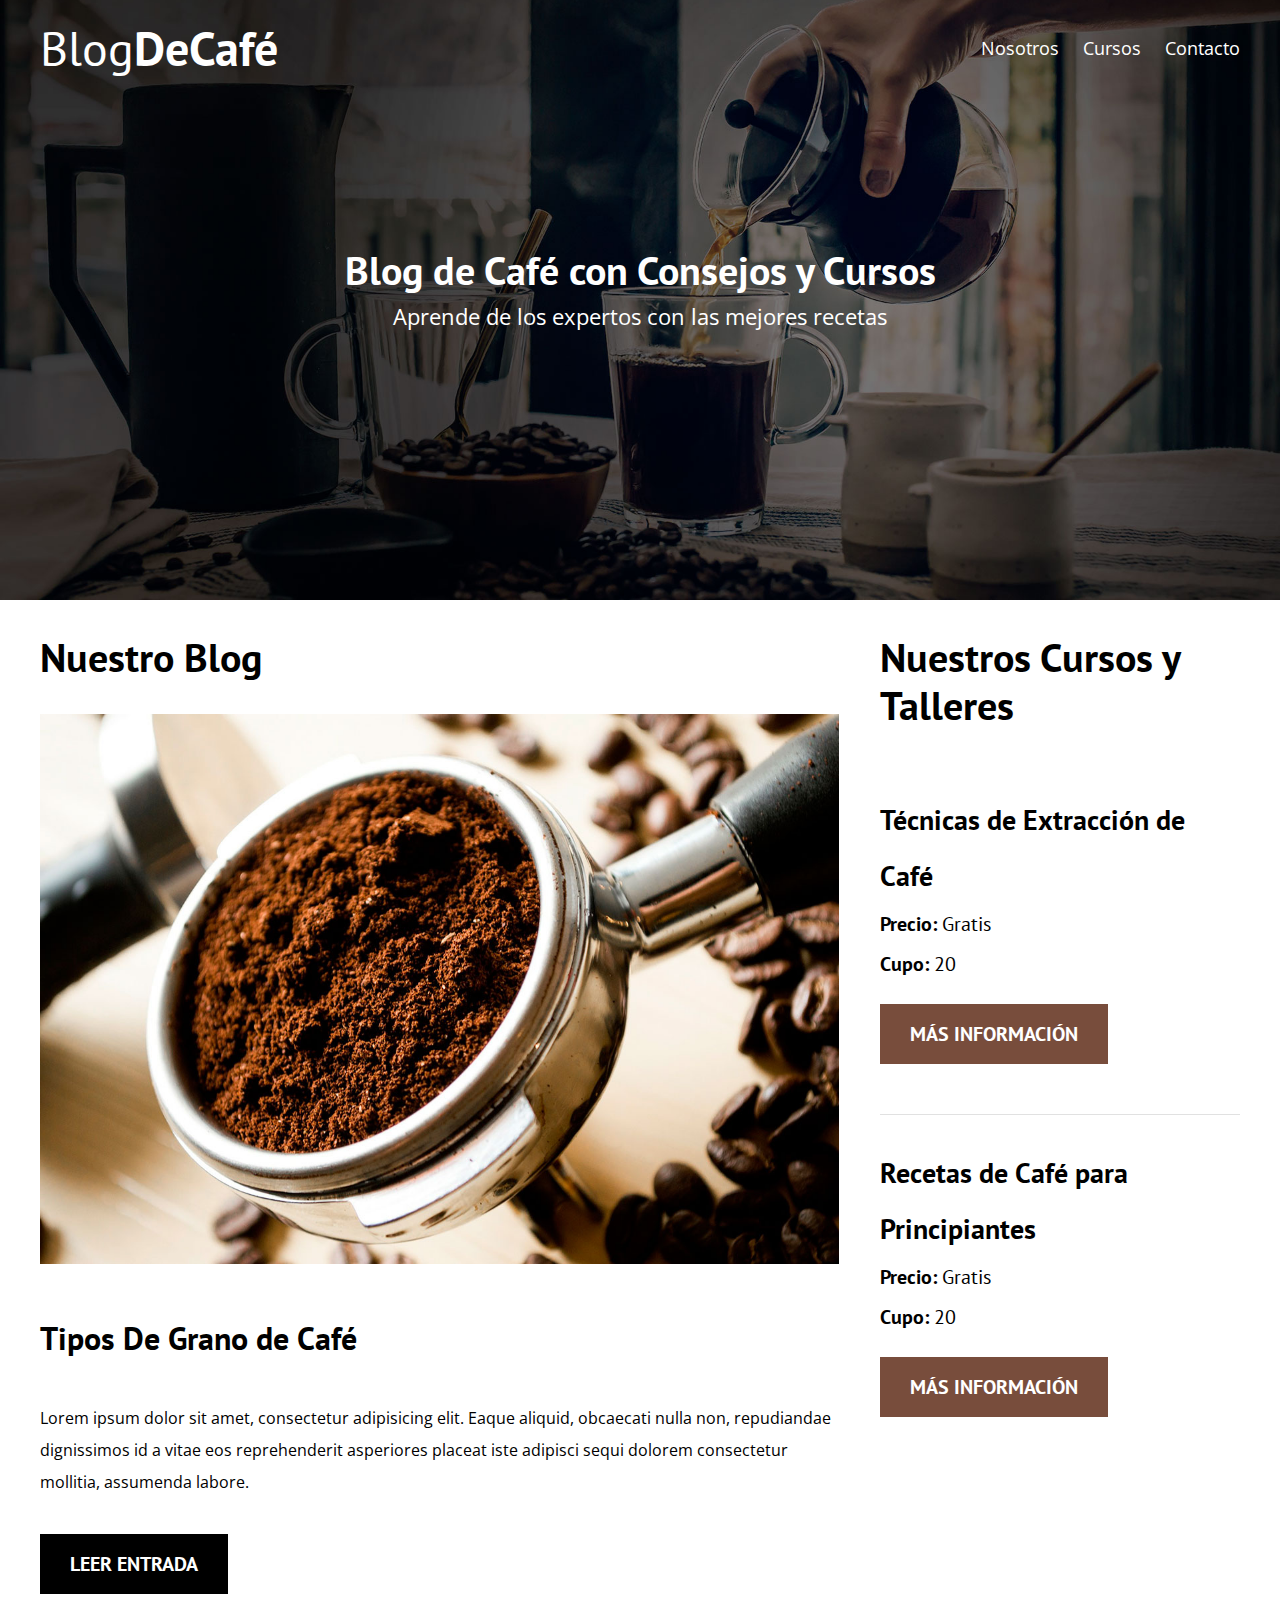
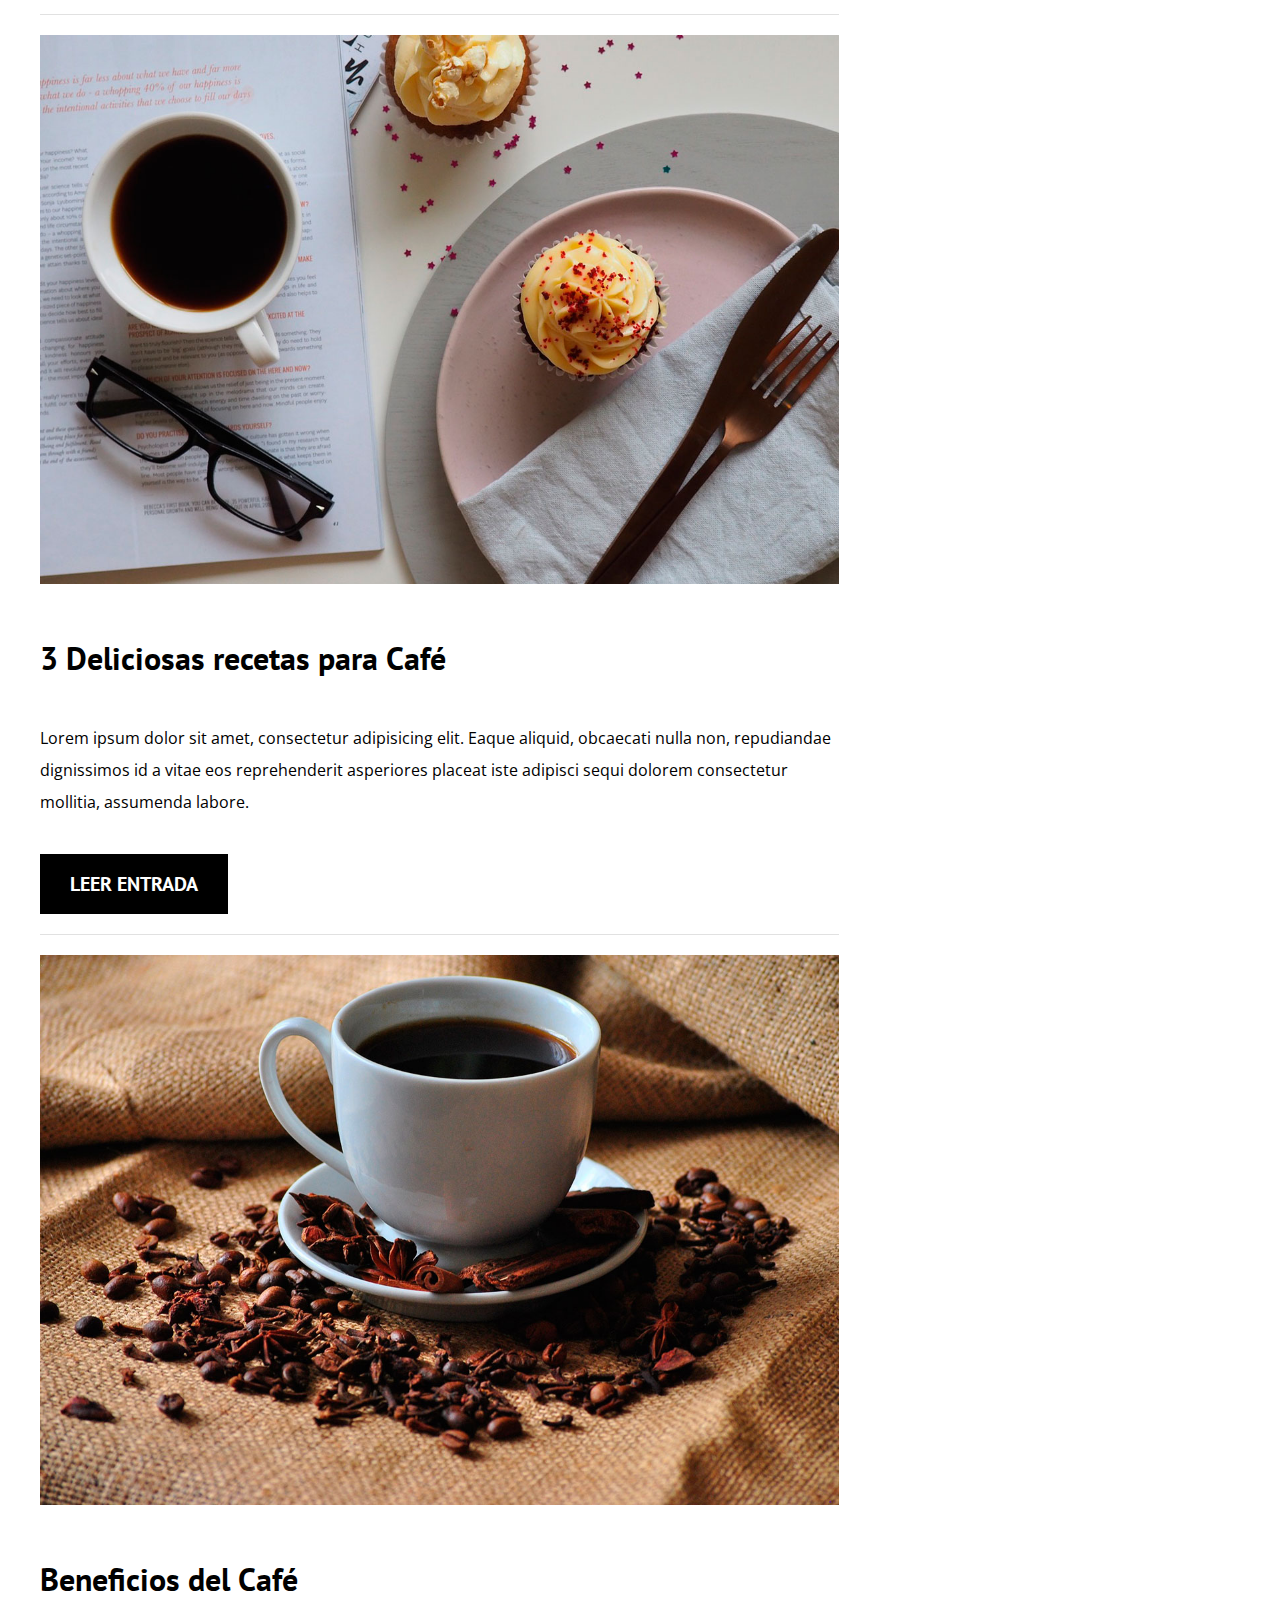
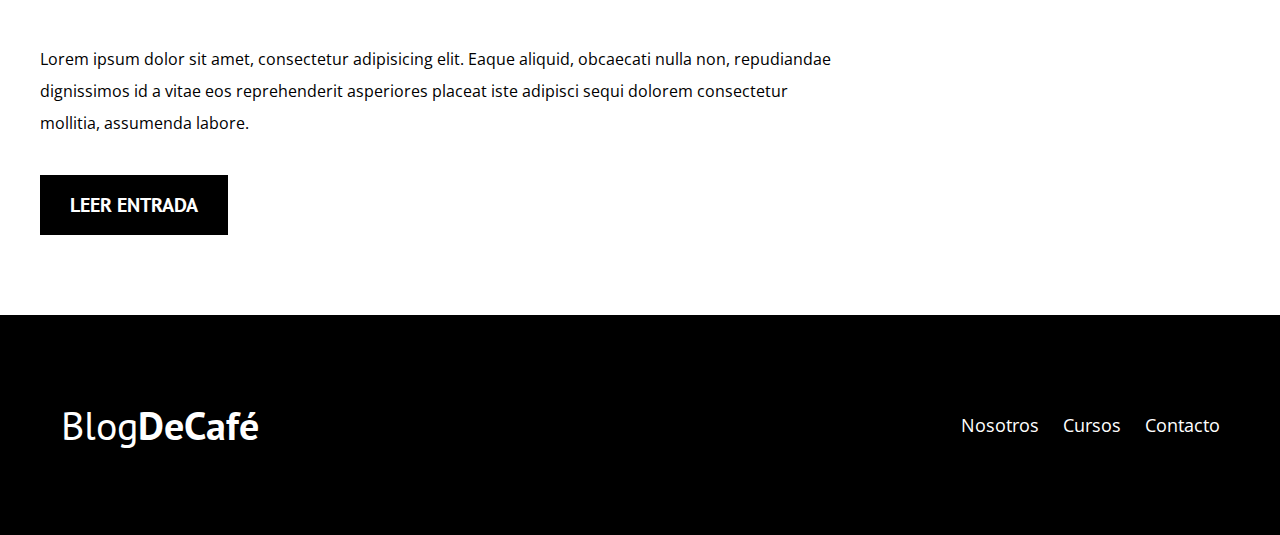
==== index.html @ c75c1490 "Add files via upload" ====
<!DOCTYPE html>
<html lang="en">

<head>
    <meta charset="UTF-8">
    <meta name="viewport" content="width=device-width, initial-scale=1.0">
    <meta http-equiv="X-UA-Compatible" content="ie=edge">
    <title>Blog de Café</title>
    <link href="https://fonts.googleapis.com/css?family=Open+Sans|PT+Sans:400,700&display=swap" rel="stylesheet">
    <link rel="stylesheet" href="css/normalize.css">
    <link rel="stylesheet" href="css/style.css">
</head>

<body>

    <header class="site-header">
        <div class="contenedor">
            <div class="barra">
                <a href="/">
                    <h1 class="no-margin">Blog<span>DeCafé</span></h1>
                </a>

                <nav class="navegacion">
                    <a href="nosotros.html">Nosotros</a>
                    <a href="cursos.html">Cursos</a>
                    <a href="contacto.html">Contacto</a>
                </nav>
            </div> <!-- Barra -->

            <div class="texto-header">
                <h2 class="no-margin">Blog de Café con Consejos y Cursos</h2>
                <p class="no-margin">Aprende de los expertos con las mejores recetas</p>
            </div>
        </div> <!-- Contenedor -->
    </header>

    <div class="contenido-principal contenedor">
        <main class="blog">
            <h2>Nuestro Blog</h2>
            <article class="entrada-blog">
                <div class="imagen">
                    <img src="img/blog1.jpg" alt="Imagen Blog">
                </div> <!-- Imagen -->
                <div class="contenido-blog">
                    <h3>Tipos De Grano de Café</h3>
                    <p>Lorem ipsum dolor sit amet, consectetur adipisicing elit. Eaque aliquid, obcaecati nulla non, repudiandae dignissimos id a vitae eos reprehenderit asperiores placeat iste adipisci sequi dolorem consectetur mollitia, assumenda labore.</p>
                    <a href="entrada.html" class="btn btn-primario">Leer Entrada</a>
                </div>
            </article>

            <article class="entrada-blog">
                <div class="imagen">
                    <img src="img/blog2.jpg" alt="Imagen Blog">
                </div> <!-- Imagen -->
                <div class="contenido-blog">
                    <h3>3 Deliciosas recetas para Café</h3>
                    <p>Lorem ipsum dolor sit amet, consectetur adipisicing elit. Eaque aliquid, obcaecati nulla non, repudiandae dignissimos id a vitae eos reprehenderit asperiores placeat iste adipisci sequi dolorem consectetur mollitia, assumenda labore.</p>
                    <a href="entrada.html" class="btn btn-primario">Leer Entrada</a>
                </div>
            </article>

            <article class="entrada-blog">
                <div class="imagen">
                    <img src="img/blog3.jpg" alt="Imagen Blog">
                </div> <!-- Imagen -->
                <div class="contenido-blog">
                    <h3>Beneficios del Café</h3>
                    <p>Lorem ipsum dolor sit amet, consectetur adipisicing elit. Eaque aliquid, obcaecati nulla non, repudiandae dignissimos id a vitae eos reprehenderit asperiores placeat iste adipisci sequi dolorem consectetur mollitia, assumenda labore.</p>
                    <a href="entrada.html" class="btn btn-primario">Leer Entrada</a>
                </div>
            </article>

        </main>

        <aside class="cursos">
            <h2>Nuestros Cursos y Talleres</h2>
            <ul class="cursos-lista">
                <li class="curso">
                    <h4 class="no-margin">Técnicas de Extracción de Café</h4>
                    <p class="no-margin">Precio: <span>Gratis</span></p>
                    <p class="no-margin">Cupo: <span>20</span></p>
                    <a href="cursos.html" class="btn btn-secundario">Más Información</a>
                </li>

                <li class="curso">
                    <h4 class="no-margin">Recetas de Café para Principiantes</h4>
                    <p class="no-margin">Precio: <span>Gratis</span></p>
                    <p class="no-margin">Cupo: <span>20</span></p>
                    <a href="cursos.html" class="btn btn-secundario">Más Información</a>
                </li>
            </ul>

        </aside>
    </div><!-- Contenido Principal -->

    <footer class="site-footer">
        <div class="contenedor">
            <div class="barra">
                <p>Blog<span>DeCafé</span></p>

                <nav class="navegacion">
                    <a href="nosotros.html">Nosotros</a>
                    <a href="cursos.html">Cursos</a>
                    <a href="contacto.html">Contacto</a>
                </nav>

            </div>
        </div>
    </footer>

</body></html>
---- css/style.css ----
html {
    box-sizing: border-box;
    font-size: 62.5%;
    /** 1rem = 10px **/

}

*,
*:before,
*:after {
    box-sizing: inherit;
}

body {
    font-family: 'Open Sans', sans-serif;
    font-size: 1.6rem;
    line-height: 2;
}

/** Globales **/

.contenedor {
    max-width: 1200px;
    width: 95%;
    width: 95%;
    margin: 0 auto;
}

h1,
h2,
h3,
h4 {
    font-family: 'PT Sans', sans-serif;
}

h1 {
    font-size: 4.8rem;
}

h2 {
    font-size: 4rem;
    line-height: 1.2;
}

h3 {
    font-size: 3.2rem;
}

h4 {
    font-size: 2.8rem;
}

img {
    max-width: 100%;
}

/** Utilidades **/

.centrar-texto {
    text-align: center;
}

.no-margin {
    margin: 0;
}

/** Grid **/

@media(min-width:768px) {
    .grid {
        display: flex;
        justify-content: space-between;
        flex-wrap: wrap;
    }
    
    .centrar-columnas{
        justify-content: center;
    }

    .columnas-4 {
        flex: 0 0 calc(33.3% - 1rem);
    }

    .columnas-6 {
        flex: 0 0 calc(50% - 1rem);
    }

    .columnas-8 {
        flex: 0 0 calc(66.6% - 1rem);
    }

    .columnas-10 {
        flex: 0 0 calc(83.3% - 1rem);
    }

    .columnas-12 {
        flex: 0 0 100%;
    }
}

/** Botones **/

.btn {
    display: block;
    text-align: center;
    padding: 1rem 3rem;
    margin: 2rem 0;
    color: #ffffff;
    text-decoration: none;
    font-family: 'PT Sans', sans-serif;
    font-weight: 700;
    text-transform: uppercase;
    font-size: 2rem;
    flex: 0 0 100%;
}

.btn:hover{
    cursor: pointer;
}

@media(min-width:768px) {
    .btn {
        display: inline-block;
        flex: 0 0 auto;
    }


}

.btn-primario {
    background-color: #000000;
}

.btn-secundario {
    background-color: #784d3c;
}

/** Header **/

@media(min-width:768px) {
    .barra {
        display: flex;
        justify-content: space-between;
        align-items: center;
    }
}

.site-header {
    background-image: url(../img/banner.jpg);
    background-repeat: no-repeat;
    background-position: center center;
    background-size: cover;
    height: 60rem;
}

.site-header a {
    color: #ffffff;
    text-decoration: none;
}

.site-header h1 {
    text-align: center;
    font-weight: 400;
}

.site-header h1 span {
    font-weight: 700;
}

.navegacion a {
    text-align: center;
    display: block;
    font-size: 1.8rem;
    color: #ffffff;
    text-decoration: none;
}

@media(min-width: 768px) {
    .navegacion a {
        display: inline;
        margin-right: 2rem;
    }

    .navegacion a:last-of-type {
        margin: 0;
    }
}


/** Header texto **/

.texto-header {

    color: #ffffff;
    text-align: center;
    margin-top: 5rem;
}

@media(min-width:768px) {
    .texto-header {
        margin-top: 15rem;
    }
}

.texto-header p {
    font-size: 2.2rem;
}

/** Contenido Principal **/

.contenido-principal {
    display: flex;
    flex-wrap: wrap;
}

.blog,
.cursos {
    flex: 0 0 100%;
}

.cursos {
    order: -1;
}

@media(min-width:768px) {
    .contenido-principal {
        justify-content: space-between;
    }

    .blog {
        flex-basis: 66.6%;
        order: -1;
    }

    .cursos {
        flex-basis: calc(33.3% - 4rem);
    }

}

/** Opcional **/

.entrada-blog {
    margin-bottom: 2rem;
    border-bottom: 1px solid #e1e1e1;

}

.entrada-blog:last-of-type {
    border: none;
}

/** Cursos Sidebar **/

.cursos-lista {
    padding: 0;
    list-style: none;
}

.curso {
    padding-top: 3rem;
    padding-bottom: 3rem;
    border-bottom: 1px solid #e1e1e1;
}

.curso:last-of-type {
    border: none;
}

.curso p {
    font-family: 'PT Sans', sans-serif;
    font-weight: 700;
    font-size: 2rem;
}

.curso p span,
.curso p.descripcion {
    font-weight: 400;
}


/** Footer **/

.site-footer {
    background-color: #000000;
    padding: 3rem;
    margin-top: 4rem;
}

.site-footer p {
    color: #ffffff;
    font-size: 4rem;
    font-weight: 400;
    font-family: 'PT Sans', sans-serif;
    text-align: center;

}

.site-footer p span {
    font-weight: 700;
}

/** Contacto **/

.formulario-contacto {
    background-color: #ffffff;
    padding: 5rem;
}

@media(min-width:768px) {
    .formulario-contacto {
        margin-top: -10rem;
    }
}

.formulario-contacto .campo{
    display: flex;
    justify-content: space-between;
    margin-bottom: 2rem;
}

.formulario-contacto .campo label{
    flex: 0 0 8rem;
}

.formulario-contacto .campo input:not([type="submit"]),
.formulario-contacto textarea{
    flex: 1;
    border: 1px solid #e1e1e1;
    padding: 1rem;
    
}

.formulario-contacto textarea {
    height: 20rem;
}

.formulario-contacto .enviar{
    display: flex;
    justify-content: flex-end;
}
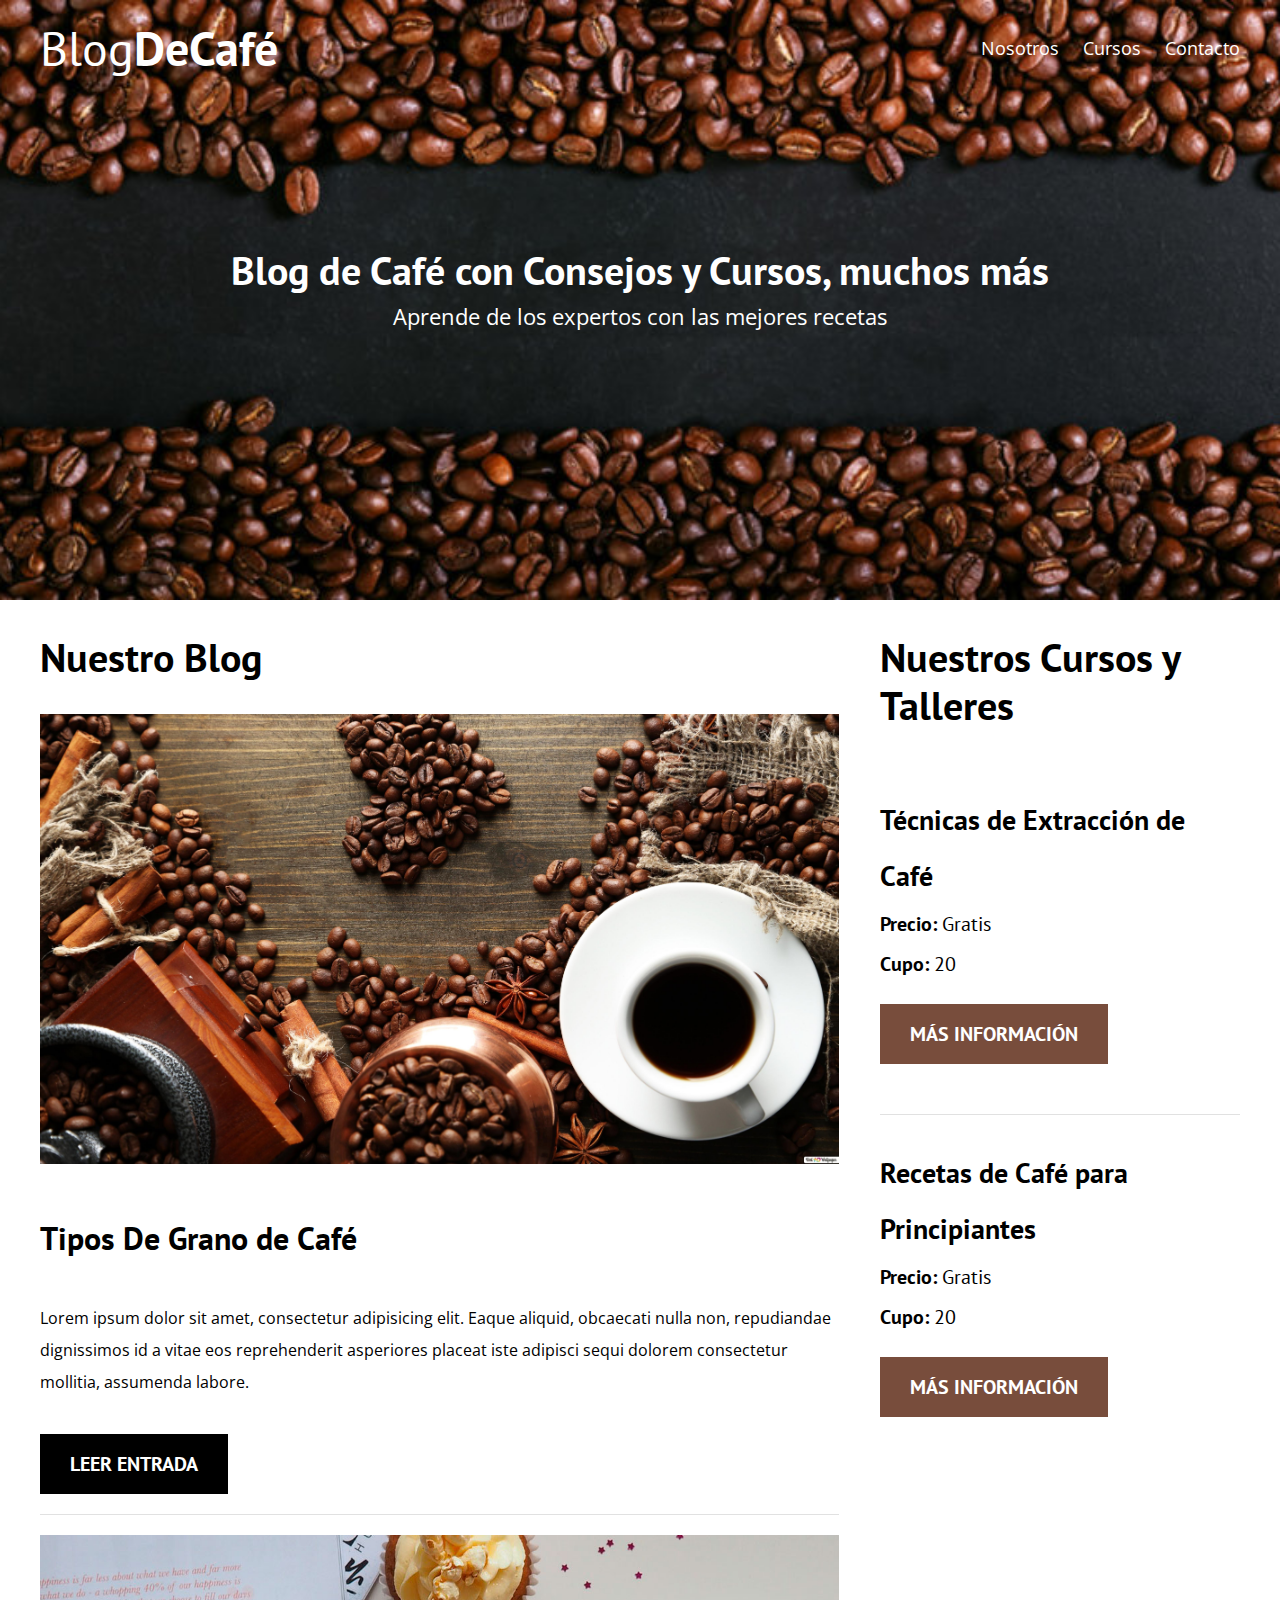
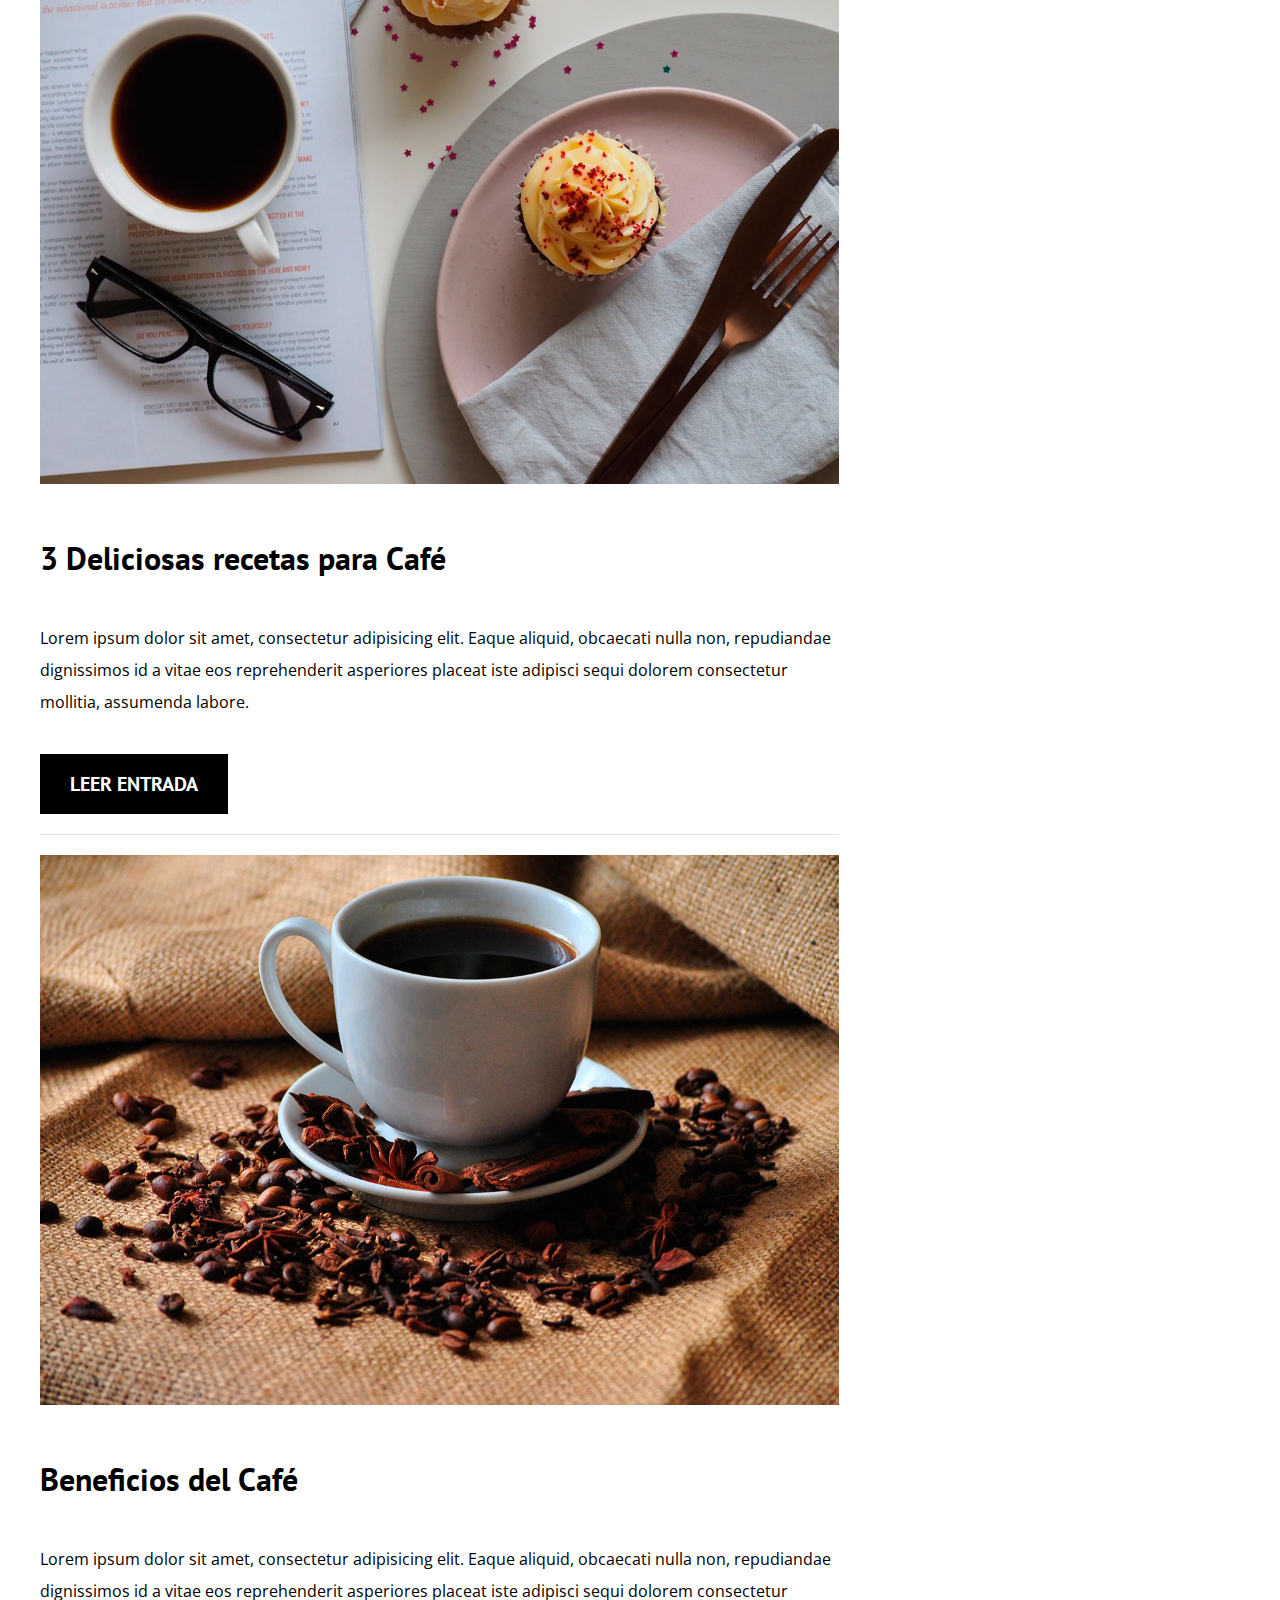
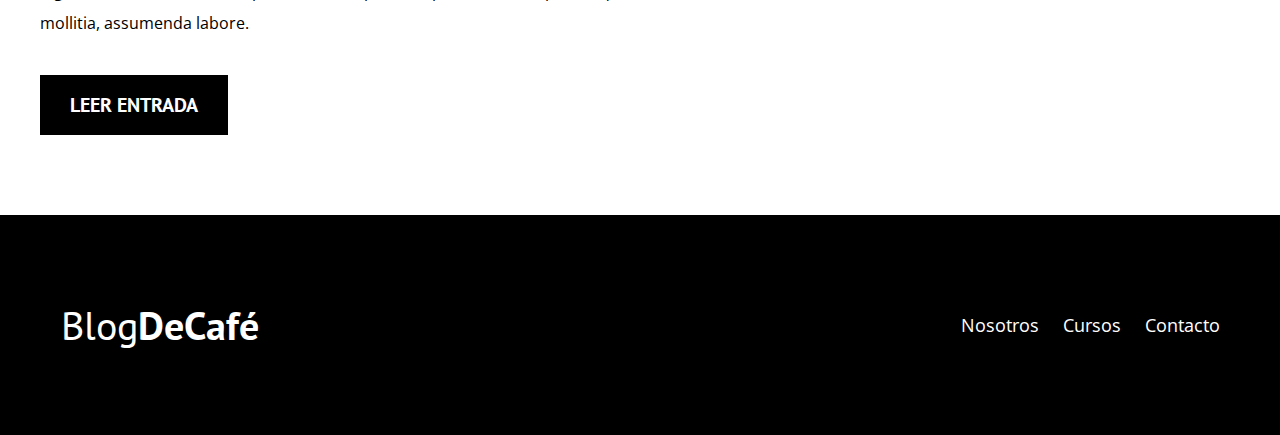
==== commit 535aa410: "Update Img" ====
--- a/index.html
+++ b/index.html
@@ -28,7 +28,7 @@
             </div> <!-- Barra -->
 
             <div class="texto-header">
-                <h2 class="no-margin">Blog de Café con Consejos y Cursos</h2>
+                <h2 class="no-margin">Blog de Café con Consejos y Cursos, muchos más</h2>
                 <p class="no-margin">Aprende de los expertos con las mejores recetas</p>
             </div>
         </div> <!-- Contenedor -->
@@ -39,7 +39,7 @@
             <h2>Nuestro Blog</h2>
             <article class="entrada-blog">
                 <div class="imagen">
-                    <img src="img/blog1.jpg" alt="Imagen Blog">
+                    <img src="img/blog4.jpg" alt="Imagen Blog">
                 </div> <!-- Imagen -->
                 <div class="contenido-blog">
                     <h3>Tipos De Grano de Café</h3>
--- a/css/style.css
+++ b/css/style.css
@@ -146,7 +146,7 @@
 }
 
 .site-header {
-    background-image: url(../img/banner.jpg);
+    background-image: url(../img/banner2.jpg);
     background-repeat: no-repeat;
     background-position: center center;
     background-size: cover;
